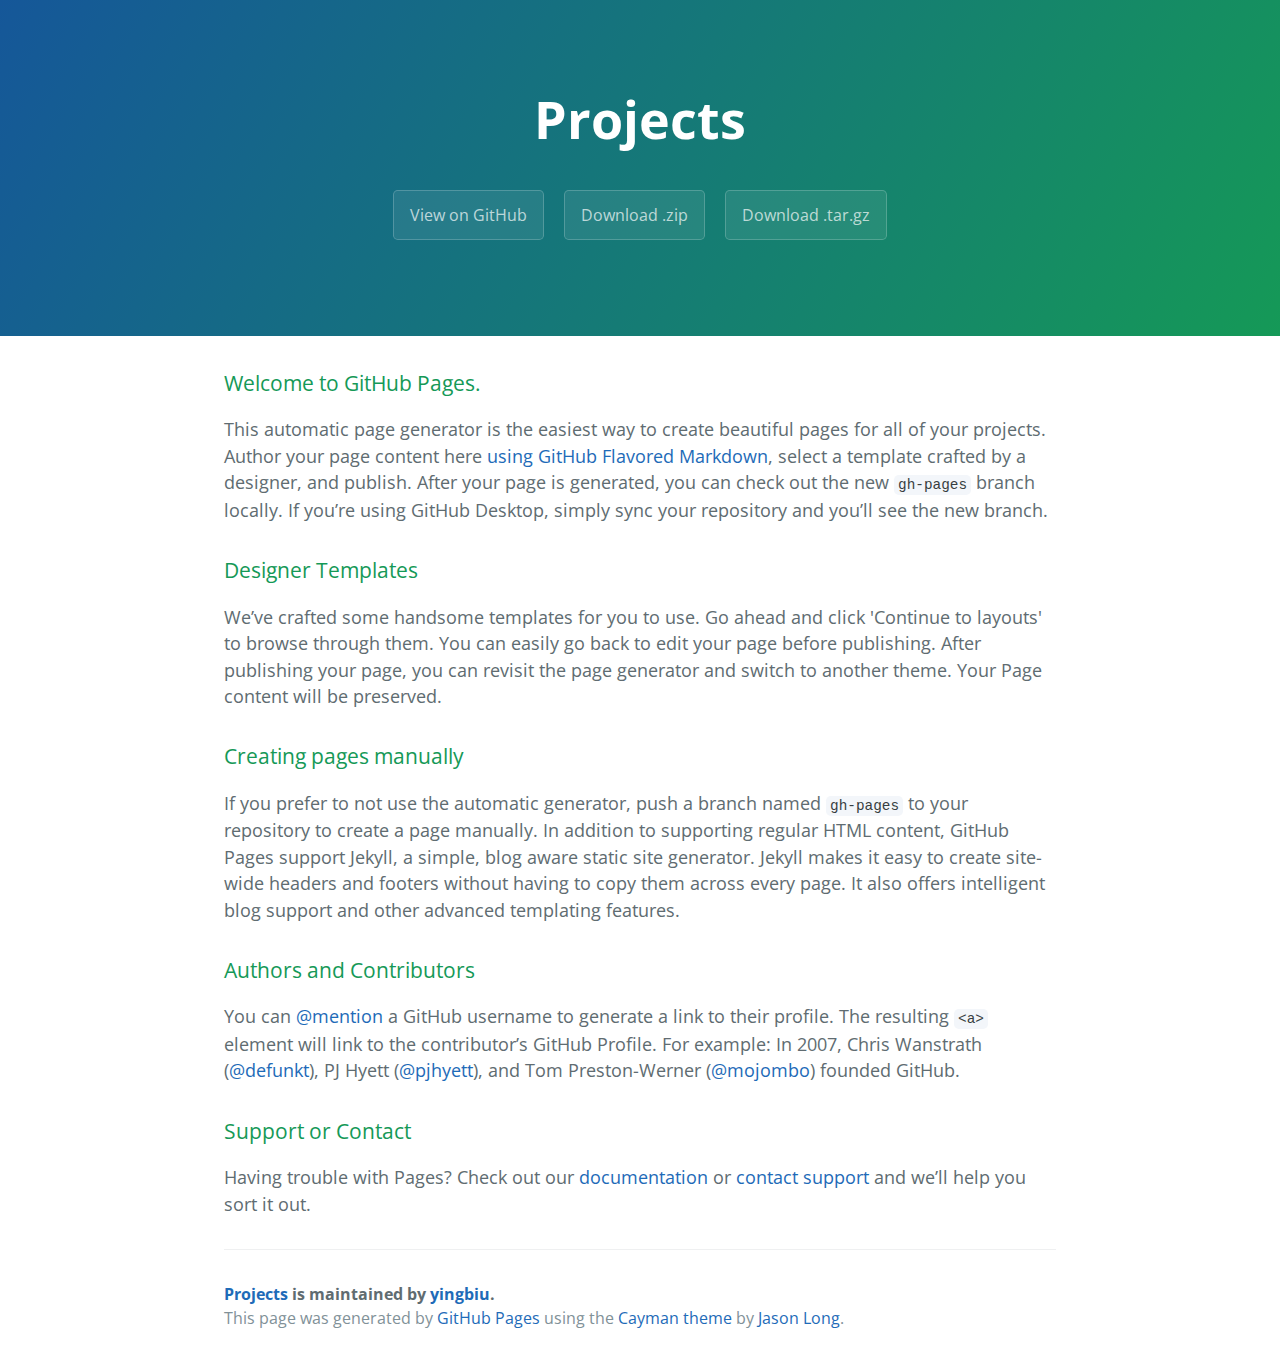
==== index.html @ ab8c7b81 "Create gh-pages branch via GitHub" ====
<!DOCTYPE html>
<html lang="en-us">
  <head>
    <meta charset="UTF-8">
    <title>Projects by yingbiu</title>
    <meta name="viewport" content="width=device-width, initial-scale=1">
    <link rel="stylesheet" type="text/css" href="stylesheets/normalize.css" media="screen">
    <link href='https://fonts.googleapis.com/css?family=Open+Sans:400,700' rel='stylesheet' type='text/css'>
    <link rel="stylesheet" type="text/css" href="stylesheets/stylesheet.css" media="screen">
    <link rel="stylesheet" type="text/css" href="stylesheets/github-light.css" media="screen">
  </head>
  <body>
    <section class="page-header">
      <h1 class="project-name">Projects</h1>
      <h2 class="project-tagline"></h2>
      <a href="https://github.com/yingbiu/projects" class="btn">View on GitHub</a>
      <a href="https://github.com/yingbiu/projects/zipball/master" class="btn">Download .zip</a>
      <a href="https://github.com/yingbiu/projects/tarball/master" class="btn">Download .tar.gz</a>
    </section>

    <section class="main-content">
      <h3>
<a id="welcome-to-github-pages" class="anchor" href="#welcome-to-github-pages" aria-hidden="true"><span aria-hidden="true" class="octicon octicon-link"></span></a>Welcome to GitHub Pages.</h3>

<p>This automatic page generator is the easiest way to create beautiful pages for all of your projects. Author your page content here <a href="https://guides.github.com/features/mastering-markdown/">using GitHub Flavored Markdown</a>, select a template crafted by a designer, and publish. After your page is generated, you can check out the new <code>gh-pages</code> branch locally. If you’re using GitHub Desktop, simply sync your repository and you’ll see the new branch.</p>

<h3>
<a id="designer-templates" class="anchor" href="#designer-templates" aria-hidden="true"><span aria-hidden="true" class="octicon octicon-link"></span></a>Designer Templates</h3>

<p>We’ve crafted some handsome templates for you to use. Go ahead and click 'Continue to layouts' to browse through them. You can easily go back to edit your page before publishing. After publishing your page, you can revisit the page generator and switch to another theme. Your Page content will be preserved.</p>

<h3>
<a id="creating-pages-manually" class="anchor" href="#creating-pages-manually" aria-hidden="true"><span aria-hidden="true" class="octicon octicon-link"></span></a>Creating pages manually</h3>

<p>If you prefer to not use the automatic generator, push a branch named <code>gh-pages</code> to your repository to create a page manually. In addition to supporting regular HTML content, GitHub Pages support Jekyll, a simple, blog aware static site generator. Jekyll makes it easy to create site-wide headers and footers without having to copy them across every page. It also offers intelligent blog support and other advanced templating features.</p>

<h3>
<a id="authors-and-contributors" class="anchor" href="#authors-and-contributors" aria-hidden="true"><span aria-hidden="true" class="octicon octicon-link"></span></a>Authors and Contributors</h3>

<p>You can <a href="https://help.github.com/articles/basic-writing-and-formatting-syntax/#mentioning-users-and-teams" class="user-mention">@mention</a> a GitHub username to generate a link to their profile. The resulting <code>&lt;a&gt;</code> element will link to the contributor’s GitHub Profile. For example: In 2007, Chris Wanstrath (<a href="https://github.com/defunkt" class="user-mention">@defunkt</a>), PJ Hyett (<a href="https://github.com/pjhyett" class="user-mention">@pjhyett</a>), and Tom Preston-Werner (<a href="https://github.com/mojombo" class="user-mention">@mojombo</a>) founded GitHub.</p>

<h3>
<a id="support-or-contact" class="anchor" href="#support-or-contact" aria-hidden="true"><span aria-hidden="true" class="octicon octicon-link"></span></a>Support or Contact</h3>

<p>Having trouble with Pages? Check out our <a href="https://help.github.com/pages">documentation</a> or <a href="https://github.com/contact">contact support</a> and we’ll help you sort it out.</p>

      <footer class="site-footer">
        <span class="site-footer-owner"><a href="https://github.com/yingbiu/projects">Projects</a> is maintained by <a href="https://github.com/yingbiu">yingbiu</a>.</span>

        <span class="site-footer-credits">This page was generated by <a href="https://pages.github.com">GitHub Pages</a> using the <a href="https://github.com/jasonlong/cayman-theme">Cayman theme</a> by <a href="https://twitter.com/jasonlong">Jason Long</a>.</span>
      </footer>

    </section>

  
  </body>
</html>
---- stylesheets/stylesheet.css ----
* {
  box-sizing: border-box; }

body {
  padding: 0;
  margin: 0;
  font-family: "Open Sans", "Helvetica Neue", Helvetica, Arial, sans-serif;
  font-size: 16px;
  line-height: 1.5;
  color: #606c71; }

a {
  color: #1e6bb8;
  text-decoration: none; }
  a:hover {
    text-decoration: underline; }

.btn {
  display: inline-block;
  margin-bottom: 1rem;
  color: rgba(255, 255, 255, 0.7);
  background-color: rgba(255, 255, 255, 0.08);
  border-color: rgba(255, 255, 255, 0.2);
  border-style: solid;
  border-width: 1px;
  border-radius: 0.3rem;
  transition: color 0.2s, background-color 0.2s, border-color 0.2s; }
  .btn + .btn {
    margin-left: 1rem; }

.btn:hover {
  color: rgba(255, 255, 255, 0.8);
  text-decoration: none;
  background-color: rgba(255, 255, 255, 0.2);
  border-color: rgba(255, 255, 255, 0.3); }

@media screen and (min-width: 64em) {
  .btn {
    padding: 0.75rem 1rem; } }

@media screen and (min-width: 42em) and (max-width: 64em) {
  .btn {
    padding: 0.6rem 0.9rem;
    font-size: 0.9rem; } }

@media screen and (max-width: 42em) {
  .btn {
    display: block;
    width: 100%;
    padding: 0.75rem;
    font-size: 0.9rem; }
    .btn + .btn {
      margin-top: 1rem;
      margin-left: 0; } }

.page-header {
  color: #fff;
  text-align: center;
  background-color: #159957;
  background-image: linear-gradient(120deg, #155799, #159957); }

@media screen and (min-width: 64em) {
  .page-header {
    padding: 5rem 6rem; } }

@media screen and (min-width: 42em) and (max-width: 64em) {
  .page-header {
    padding: 3rem 4rem; } }

@media screen and (max-width: 42em) {
  .page-header {
    padding: 2rem 1rem; } }

.project-name {
  margin-top: 0;
  margin-bottom: 0.1rem; }

@media screen and (min-width: 64em) {
  .project-name {
    font-size: 3.25rem; } }

@media screen and (min-width: 42em) and (max-width: 64em) {
  .project-name {
    font-size: 2.25rem; } }

@media screen and (max-width: 42em) {
  .project-name {
    font-size: 1.75rem; } }

.project-tagline {
  margin-bottom: 2rem;
  font-weight: normal;
  opacity: 0.7; }

@media screen and (min-width: 64em) {
  .project-tagline {
    font-size: 1.25rem; } }

@media screen and (min-width: 42em) and (max-width: 64em) {
  .project-tagline {
    font-size: 1.15rem; } }

@media screen and (max-width: 42em) {
  .project-tagline {
    font-size: 1rem; } }

.main-content :first-child {
  margin-top: 0; }
.main-content img {
  max-width: 100%; }
.main-content h1, .main-content h2, .main-content h3, .main-content h4, .main-content h5, .main-content h6 {
  margin-top: 2rem;
  margin-bottom: 1rem;
  font-weight: normal;
  color: #159957; }
.main-content p {
  margin-bottom: 1em; }
.main-content code {
  padding: 2px 4px;
  font-family: Consolas, "Liberation Mono", Menlo, Courier, monospace;
  font-size: 0.9rem;
  color: #383e41;
  background-color: #f3f6fa;
  border-radius: 0.3rem; }
.main-content pre {
  padding: 0.8rem;
  margin-top: 0;
  margin-bottom: 1rem;
  font: 1rem Consolas, "Liberation Mono", Menlo, Courier, monospace;
  color: #567482;
  word-wrap: normal;
  background-color: #f3f6fa;
  border: solid 1px #dce6f0;
  border-radius: 0.3rem; }
  .main-content pre > code {
    padding: 0;
    margin: 0;
    font-size: 0.9rem;
    color: #567482;
    word-break: normal;
    white-space: pre;
    background: transparent;
    border: 0; }
.main-content .highlight {
  margin-bottom: 1rem; }
  .main-content .highlight pre {
    margin-bottom: 0;
    word-break: normal; }
.main-content .highlight pre, .main-content pre {
  padding: 0.8rem;
  overflow: auto;
  font-size: 0.9rem;
  line-height: 1.45;
  border-radius: 0.3rem; }
.main-content pre code, .main-content pre tt {
  display: inline;
  max-width: initial;
  padding: 0;
  margin: 0;
  overflow: initial;
  line-height: inherit;
  word-wrap: normal;
  background-color: transparent;
  border: 0; }
  .main-content pre code:before, .main-content pre code:after, .main-content pre tt:before, .main-content pre tt:after {
    content: normal; }
.main-content ul, .main-content ol {
  margin-top: 0; }
.main-content blockquote {
  padding: 0 1rem;
  margin-left: 0;
  color: #819198;
  border-left: 0.3rem solid #dce6f0; }
  .main-content blockquote > :first-child {
    margin-top: 0; }
  .main-content blockquote > :last-child {
    margin-bottom: 0; }
.main-content table {
  display: block;
  width: 100%;
  overflow: auto;
  word-break: normal;
  word-break: keep-all; }
  .main-content table th {
    font-weight: bold; }
  .main-content table th, .main-content table td {
    padding: 0.5rem 1rem;
    border: 1px solid #e9ebec; }
.main-content dl {
  padding: 0; }
  .main-content dl dt {
    padding: 0;
    margin-top: 1rem;
    font-size: 1rem;
    font-weight: bold; }
  .main-content dl dd {
    padding: 0;
    margin-bottom: 1rem; }
.main-content hr {
  height: 2px;
  padding: 0;
  margin: 1rem 0;
  background-color: #eff0f1;
  border: 0; }

@media screen and (min-width: 64em) {
  .main-content {
    max-width: 64rem;
    padding: 2rem 6rem;
    margin: 0 auto;
    font-size: 1.1rem; } }

@media screen and (min-width: 42em) and (max-width: 64em) {
  .main-content {
    padding: 2rem 4rem;
    font-size: 1.1rem; } }

@media screen and (max-width: 42em) {
  .main-content {
    padding: 2rem 1rem;
    font-size: 1rem; } }

.site-footer {
  padding-top: 2rem;
  margin-top: 2rem;
  border-top: solid 1px #eff0f1; }

.site-footer-owner {
  display: block;
  font-weight: bold; }

.site-footer-credits {
  color: #819198; }

@media screen and (min-width: 64em) {
  .site-footer {
    font-size: 1rem; } }

@media screen and (min-width: 42em) and (max-width: 64em) {
  .site-footer {
    font-size: 1rem; } }

@media screen and (max-width: 42em) {
  .site-footer {
    font-size: 0.9rem; } }
---- stylesheets/github-light.css ----
/*
The MIT License (MIT)

Copyright (c) 2015 GitHub, Inc.

Permission is hereby granted, free of charge, to any person obtaining a copy
of this software and associated documentation files (the "Software"), to deal
in the Software without restriction, including without limitation the rights
to use, copy, modify, merge, publish, distribute, sublicense, and/or sell
copies of the Software, and to permit persons to whom the Software is
furnished to do so, subject to the following conditions:

The above copyright notice and this permission notice shall be included in all
copies or substantial portions of the Software.

THE SOFTWARE IS PROVIDED "AS IS", WITHOUT WARRANTY OF ANY KIND, EXPRESS OR
IMPLIED, INCLUDING BUT NOT LIMITED TO THE WARRANTIES OF MERCHANTABILITY,
FITNESS FOR A PARTICULAR PURPOSE AND NONINFRINGEMENT. IN NO EVENT SHALL THE
AUTHORS OR COPYRIGHT HOLDERS BE LIABLE FOR ANY CLAIM, DAMAGES OR OTHER
LIABILITY, WHETHER IN AN ACTION OF CONTRACT, TORT OR OTHERWISE, ARISING FROM,
OUT OF OR IN CONNECTION WITH THE SOFTWARE OR THE USE OR OTHER DEALINGS IN THE
SOFTWARE.

*/

.pl-c /* comment */ {
  color: #969896;
}

.pl-c1      /* constant, markup.raw, meta.diff.header, meta.module-reference, meta.property-name, support, support.constant, support.variable, variable.other.constant */,
.pl-s .pl-v /* string variable */ {
  color: #0086b3;
}

.pl-e  /* entity */,
.pl-en /* entity.name */ {
  color: #795da3;
}

.pl-s .pl-s1 /* string source */,
.pl-smi      /* storage.modifier.import, storage.modifier.package, storage.type.java, variable.other, variable.parameter.function */ {
  color: #333;
}

.pl-ent /* entity.name.tag */ {
  color: #63a35c;
}

.pl-k /* keyword, storage, storage.type */ {
  color: #a71d5d;
}

.pl-pds              /* punctuation.definition.string, string.regexp.character-class */,
.pl-s                /* string */,
.pl-s .pl-pse .pl-s1 /* string punctuation.section.embedded source */,
.pl-sr               /* string.regexp */,
.pl-sr .pl-cce       /* string.regexp constant.character.escape */,
.pl-sr .pl-sra       /* string.regexp string.regexp.arbitrary-repitition */,
.pl-sr .pl-sre       /* string.regexp source.ruby.embedded */ {
  color: #183691;
}

.pl-v /* variable */ {
  color: #ed6a43;
}

.pl-id /* invalid.deprecated */ {
  color: #b52a1d;
}

.pl-ii /* invalid.illegal */ {
  background-color: #b52a1d;
  color: #f8f8f8;
}

.pl-sr .pl-cce /* string.regexp constant.character.escape */ {
  color: #63a35c;
  font-weight: bold;
}

.pl-ml /* markup.list */ {
  color: #693a17;
}

.pl-mh        /* markup.heading */,
.pl-mh .pl-en /* markup.heading entity.name */,
.pl-ms        /* meta.separator */ {
  color: #1d3e81;
  font-weight: bold;
}

.pl-mq /* markup.quote */ {
  color: #008080;
}

.pl-mi /* markup.italic */ {
  color: #333;
  font-style: italic;
}

.pl-mb /* markup.bold */ {
  color: #333;
  font-weight: bold;
}

.pl-md /* markup.deleted, meta.diff.header.from-file */ {
  background-color: #ffecec;
  color: #bd2c00;
}

.pl-mi1 /* markup.inserted, meta.diff.header.to-file */ {
  background-color: #eaffea;
  color: #55a532;
}

.pl-mdr /* meta.diff.range */ {
  color: #795da3;
  font-weight: bold;
}

.pl-mo /* meta.output */ {
  color: #1d3e81;
}
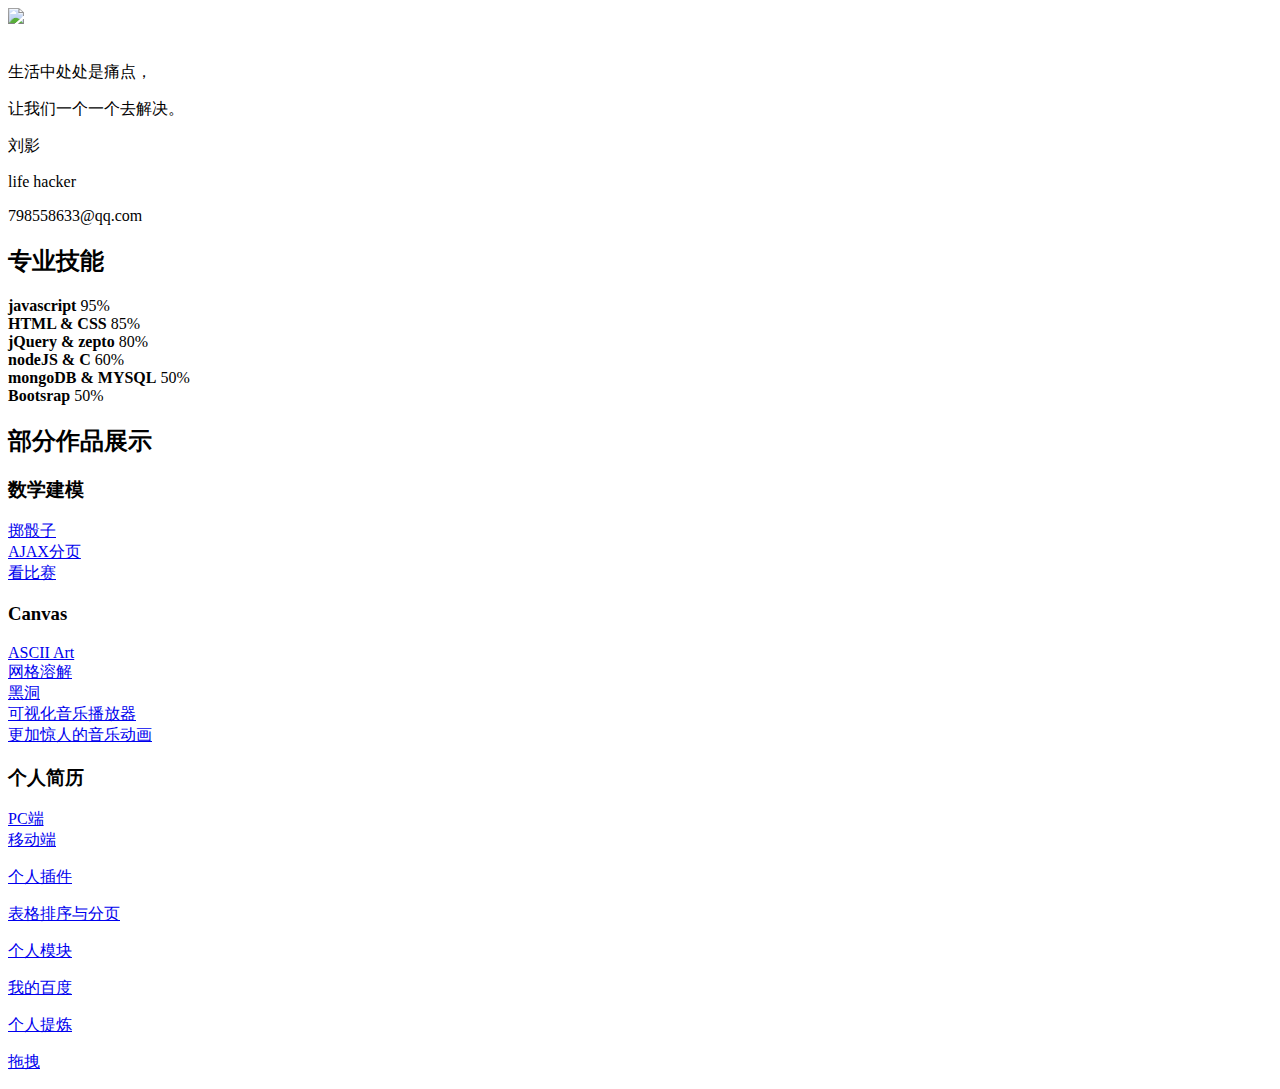
==== commit f50d9996: "index" ====
--- a/index.html
+++ b/index.html
@@ -1,57 +1,230 @@
 <!DOCTYPE html>
-<html lang="en-us">
-  <head>
-    <meta charset="UTF-8">
-    <title>Projects by yingbiu</title>
-    <meta name="viewport" content="width=device-width, initial-scale=1">
-    <link rel="stylesheet" type="text/css" href="stylesheets/normalize.css" media="screen">
-    <link href='https://fonts.googleapis.com/css?family=Open+Sans:400,700' rel='stylesheet' type='text/css'>
-    <link rel="stylesheet" type="text/css" href="stylesheets/stylesheet.css" media="screen">
-    <link rel="stylesheet" type="text/css" href="stylesheets/github-light.css" media="screen">
-  </head>
-  <body>
-    <section class="page-header">
-      <h1 class="project-name">Projects</h1>
-      <h2 class="project-tagline"></h2>
-      <a href="https://github.com/yingbiu/projects" class="btn">View on GitHub</a>
-      <a href="https://github.com/yingbiu/projects/zipball/master" class="btn">Download .zip</a>
-      <a href="https://github.com/yingbiu/projects/tarball/master" class="btn">Download .tar.gz</a>
-    </section>
-
-    <section class="main-content">
-      <h3>
-<a id="welcome-to-github-pages" class="anchor" href="#welcome-to-github-pages" aria-hidden="true"><span aria-hidden="true" class="octicon octicon-link"></span></a>Welcome to GitHub Pages.</h3>
-
-<p>This automatic page generator is the easiest way to create beautiful pages for all of your projects. Author your page content here <a href="https://guides.github.com/features/mastering-markdown/">using GitHub Flavored Markdown</a>, select a template crafted by a designer, and publish. After your page is generated, you can check out the new <code>gh-pages</code> branch locally. If you’re using GitHub Desktop, simply sync your repository and you’ll see the new branch.</p>
-
-<h3>
-<a id="designer-templates" class="anchor" href="#designer-templates" aria-hidden="true"><span aria-hidden="true" class="octicon octicon-link"></span></a>Designer Templates</h3>
-
-<p>We’ve crafted some handsome templates for you to use. Go ahead and click 'Continue to layouts' to browse through them. You can easily go back to edit your page before publishing. After publishing your page, you can revisit the page generator and switch to another theme. Your Page content will be preserved.</p>
-
-<h3>
-<a id="creating-pages-manually" class="anchor" href="#creating-pages-manually" aria-hidden="true"><span aria-hidden="true" class="octicon octicon-link"></span></a>Creating pages manually</h3>
-
-<p>If you prefer to not use the automatic generator, push a branch named <code>gh-pages</code> to your repository to create a page manually. In addition to supporting regular HTML content, GitHub Pages support Jekyll, a simple, blog aware static site generator. Jekyll makes it easy to create site-wide headers and footers without having to copy them across every page. It also offers intelligent blog support and other advanced templating features.</p>
-
-<h3>
-<a id="authors-and-contributors" class="anchor" href="#authors-and-contributors" aria-hidden="true"><span aria-hidden="true" class="octicon octicon-link"></span></a>Authors and Contributors</h3>
-
-<p>You can <a href="https://help.github.com/articles/basic-writing-and-formatting-syntax/#mentioning-users-and-teams" class="user-mention">@mention</a> a GitHub username to generate a link to their profile. The resulting <code>&lt;a&gt;</code> element will link to the contributor’s GitHub Profile. For example: In 2007, Chris Wanstrath (<a href="https://github.com/defunkt" class="user-mention">@defunkt</a>), PJ Hyett (<a href="https://github.com/pjhyett" class="user-mention">@pjhyett</a>), and Tom Preston-Werner (<a href="https://github.com/mojombo" class="user-mention">@mojombo</a>) founded GitHub.</p>
-
-<h3>
-<a id="support-or-contact" class="anchor" href="#support-or-contact" aria-hidden="true"><span aria-hidden="true" class="octicon octicon-link"></span></a>Support or Contact</h3>
-
-<p>Having trouble with Pages? Check out our <a href="https://help.github.com/pages">documentation</a> or <a href="https://github.com/contact">contact support</a> and we’ll help you sort it out.</p>
-
-      <footer class="site-footer">
-        <span class="site-footer-owner"><a href="https://github.com/yingbiu/projects">Projects</a> is maintained by <a href="https://github.com/yingbiu">yingbiu</a>.</span>
-
-        <span class="site-footer-credits">This page was generated by <a href="https://pages.github.com">GitHub Pages</a> using the <a href="https://github.com/jasonlong/cayman-theme">Cayman theme</a> by <a href="https://twitter.com/jasonlong">Jason Long</a>.</span>
-      </footer>
-
-    </section>
-
-  
-  </body>
+<html xmlns="http://www.w3.org/1999/xhtml">
+
+<head>
+    <meta http-equiv="Content-Type" content="text/html; charset=utf-8"/>
+    <title>刘影</title>
+    <meta name="author" content="Alvaro Trigo Lopez"/>
+    <meta name="description" content="fullPage full-screen navigation and sections control menu."/>
+    <meta name="keywords" content="fullpage,jquery,demo,screen,fullscreen,navigation,control arrows, dots"/>
+    <meta name="Resource-type" content="Document"/>
+    <link rel="stylesheet" type="text/css" href="fixed/css/javascript.fullPage.css"/>
+    <link rel="stylesheet" type="text/css" href="fixed/css/reset.css">
+    <link rel="stylesheet" type="text/css" href="fixed/css/common.css">
+    <link rel="stylesheet" type="text/css" href="fixed/css/style.css">
+    <style>
+    </style>
+
+    <!--[if IE]>
+    <script type="text/javascript">
+        var console = {
+            log: function () {
+            }
+        };
+    </script>
+    <![endif]-->
+
+    <script src="fixed/jQuery/jQuery.js"></script>
+    <script type="text/javascript" src="fixed/js/jquery.easings.min.js"></script>
+    <script type="text/javascript" src="fixed/js/jquery.fullPage.js"></script>
+
+    <script type="text/javascript">
+        $(document).ready(function () {
+            $('#fullpage').fullpage({
+                anchors: ['firstPage', 'secondPage', 'thirdPage'],
+                sectionsColor: ['transparent', "transparent", 'transparent', 'transparent', 'transparent'],
+                navigation: true,
+                navigationPosition: 'right',
+                navigationTooltips: ['1st page', '2nd page', '3rd page']
+            });
+        });
+    </script>
+</head>
+<body>
+<div id="load">
+    <div id="out">
+        <div id="ine"></div>
+    </div>
+</div>
+<div id="bg">
+    <img src="fixed/img/tm-bg-slide.jpg">
+</div>
+<div id="myContainer">
+    <div id="fullpage">
+        <div class="section" id="section0">
+            <div class="intro">
+                <div class="head_portrait">
+                    <img class="meImg" realsrc="fixed/img/me.jpg" src="">
+
+                    <div>
+                        <p class="head_portrait_text text1">生活中处处是痛点，</p>
+                    </div>
+                    <div>
+                        <p class="head_portrait_text text2">让我们一个一个去解决。</p>
+                    </div>
+                    <div class="line"></div>
+                    <div>
+                        <p class="head_portrait_text text3">刘影</p>
+                    </div>
+                    <div>
+                        <p class="head_portrait_text text4">life hacker</p>
+                    </div>
+                    <div>
+                        <p class="head_portrait_text text5">798558633@qq.com</p>
+                    </div>
+                </div>
+
+            </div>
+        </div>
+
+        <div class="section" id="section2">
+            <div class="container">
+                <div class="lf section2_left">
+                    <div id="skills">
+                        <h2>专业技能</h2>
+
+                        <div class="process">
+                            <strong>javascript</strong>
+                            <span class="rf">95%</span>
+
+                            <div class="process_outer">
+                                <div class="process_inner increase_width_one"></div>
+                            </div>
+                        </div>
+                        <div class="process">
+                            <strong>HTML & CSS</strong>
+                            <span class="rf">85%</span>
+
+                            <div class="process_outer">
+                                <div class="process_inner increase_width_two"></div>
+                            </div>
+                        </div>
+                        <div class="process">
+                            <strong>jQuery & zepto</strong>
+                            <span class="rf">80%</span>
+
+                            <div class="process_outer">
+                                <div class="process_inner increase_width_three"></div>
+                            </div>
+                        </div>
+                        <div class="process">
+                            <strong>nodeJS & C</strong>
+                            <span class="rf">60%</span>
+
+                            <div class="process_outer">
+                                <div class="process_inner increase_width_four"></div>
+                            </div>
+                        </div>
+                        <div class="process">
+                            <strong>mongoDB & MYSQL</strong>
+                            <span class="rf">50%</span>
+
+                            <div class="process_outer">
+                                <div class="process_inner increase_width_five"></div>
+                            </div>
+                        </div>
+                        <div class="process">
+                            <strong>Bootsrap</strong>
+                            <span class="rf">50%</span>
+
+                            <div class="process_outer">
+                                <div class="process_inner increase_width_six"></div>
+                            </div>
+                        </div>
+                    </div>
+                </div>
+                <div class="lf section2_right">
+                    <div id="skill_introduction">
+                        <h2>部分作品展示</h2>
+
+                        <div class="box introduction_text">
+                            <div class="sign">
+                            </div>
+                            <div>
+                                <h3>数学建模</h3>
+                                <a href="http://yingbiu.github.io/projects/maths/dice-roller/diceroller.html">掷骰子</a>
+                                <br/>
+
+                                <a href="https://github.com/yingbiu/projects/tree/gh-pages/maths/pagination">AJAX分页</a>
+                                <br/>
+
+                                <a href="http://yingbiu.github.io/projects/maths/match/index.html">看比赛</a>
+
+                            </div>
+                        </div>
+                        <div class="box introduction_text">
+                            <div class="sign">
+                            </div>
+                            <div>
+                                <h3>Canvas</h3>
+                                <a href="http://yingbiu.github.io/projects/canvas/asciiart/index.html">ASCII Art</a>
+                                <br/>
+                                <a href="http://yingbiu.github.io/projects/canvas/deliquescent/index.html">网格溶解</a>
+                                <br/>
+                                <a href="http://whxaxes.github.io/canvas-test/src/Particle-demo/blackhole/blackhole.html">黑洞</a>
+                                <br/>
+                                <a href="http://whxaxes.github.io/canvas-test/src/Funny-demo/musicPlayer/index.html">可视化音乐播放器</a>
+                                <br/>
+                                <a href="http://www.georgeandjonathan.com/">更加惊人的音乐动画</a>
+                            </div>
+                        </div>
+                        <div class="box introduction_text">
+                            <div class="sign">
+                            </div>
+                            <div>
+                                <h3>个人简历</h3>
+                                <a href="http://yingbiu.github.io/projects/portfolio/PC/index.html">PC端</a>
+                                <br/>
+                                <a href="http://yingbiu.github.io/projects/portfolio/mobile/index.html">移动端</a>
+                            </div>
+                        </div>
+
+                    </div>
+                </div>
+            </div>
+        </div>
+        <div class="section" id="section3">
+            <div class="container sec3">
+
+                <div class="self_plug">
+                    <a href="demo/TableAndSort/index.html" target="_blank">
+                        <div class="demo">
+                            <p class="demo_title">个人插件</p>
+
+                            <div class="more">
+                                <p class="more_title">表格排序与分页</p>
+                            </div>
+                        </div>
+                    </a>
+                    <a href="demo/JSONP_Baidu_Serach/index.html" target="_blank">
+                        <div class="demo">
+                            <p class="demo_title">个人模块</p>
+
+                            <div class="more">
+                                <p class="more_title">我的百度</p>
+                            </div>
+                        </div>
+                    </a>
+                    <a href="demo/Drag/index.html" target="_blank">
+                        <div class="demo">
+                            <p class="demo_title">个人提炼</p>
+
+                            <div class="more">
+                                <p class="more_title">拖拽</p>
+                            </div>
+                        </div>
+                    </a>
+                </div>
+            </div>
+        </div>
+
+    </div>
+</div>
+
+</body>
+<script type="text/javascript" src="fixed/js/utils.js"></script>
+<script type="text/javascript" src="fixed/js/event.js"></script>
+<script type="text/javascript" src="fixed/js/EventEmitter.js"></script>
+<script type="text/javascript" src="fixed/js/animate.js"></script>
+<script type="text/javascript" src="fixed/js/api.js"></script>
 </html>
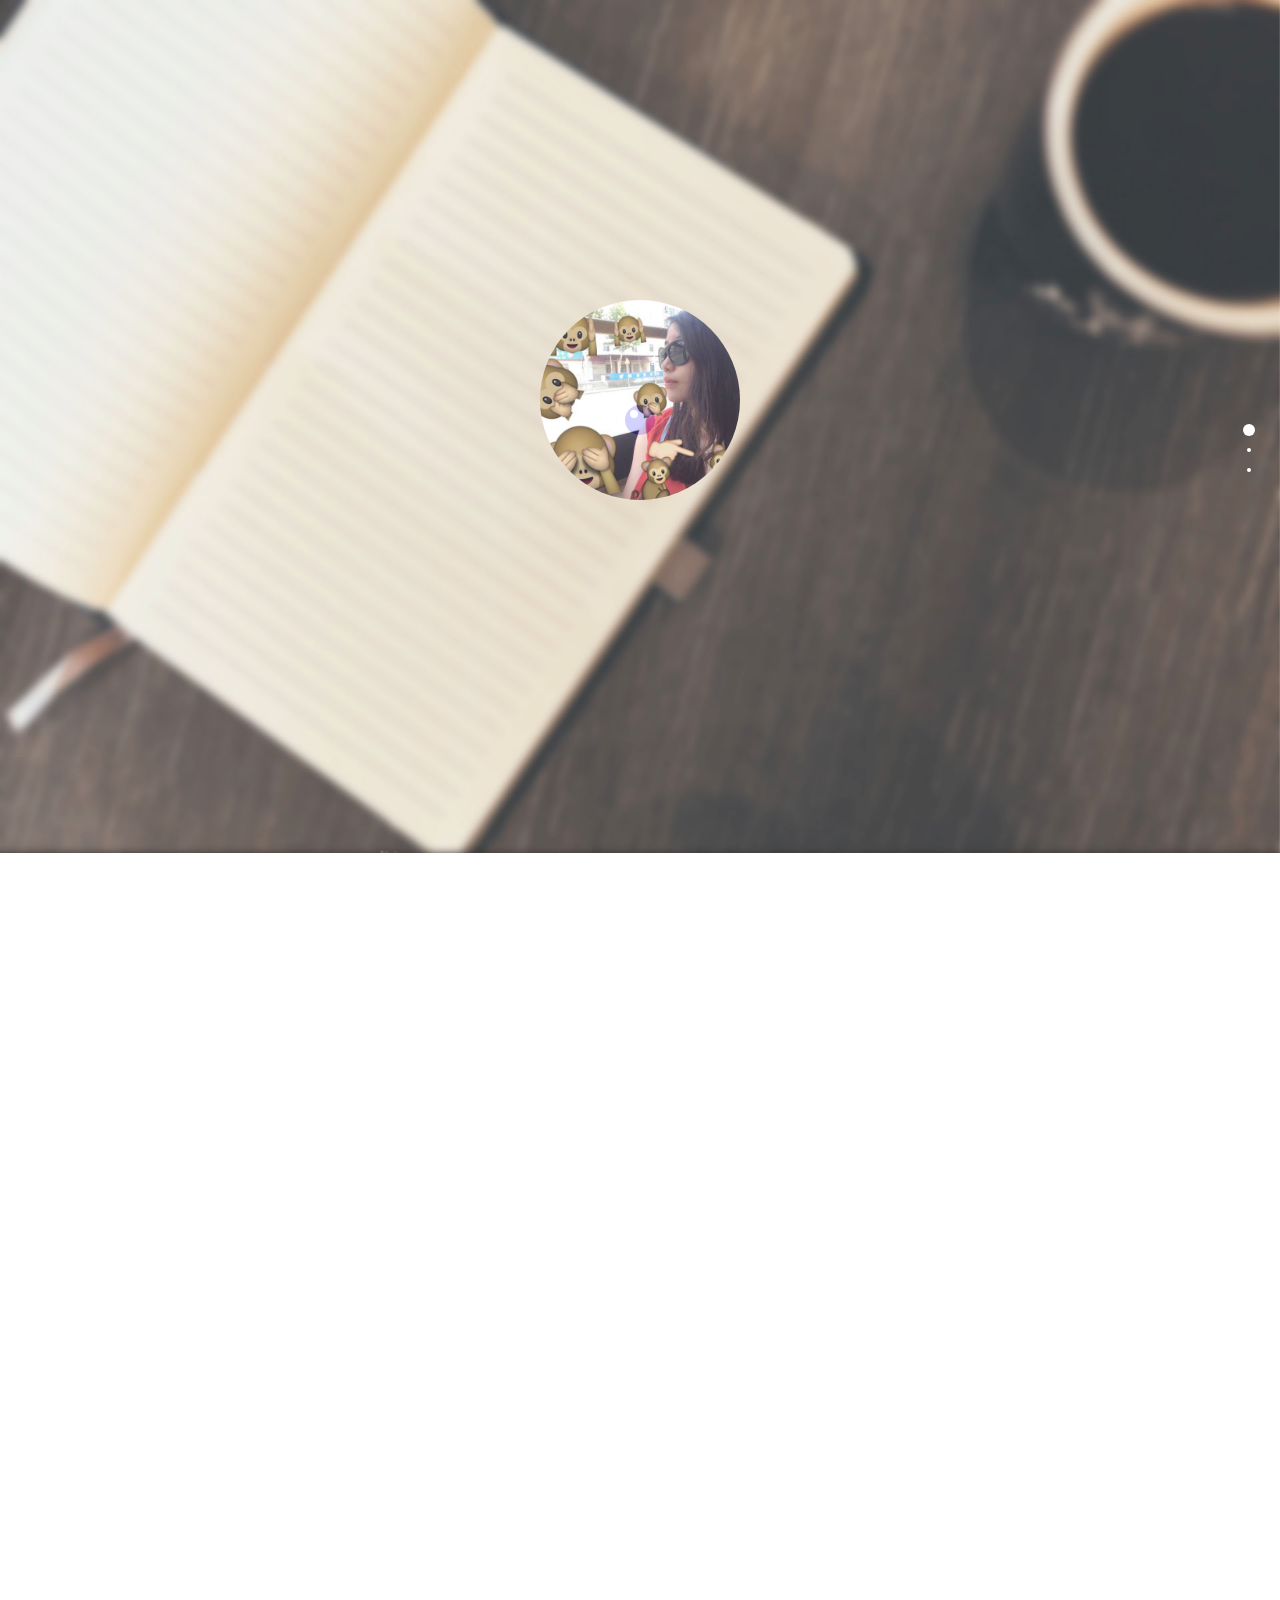
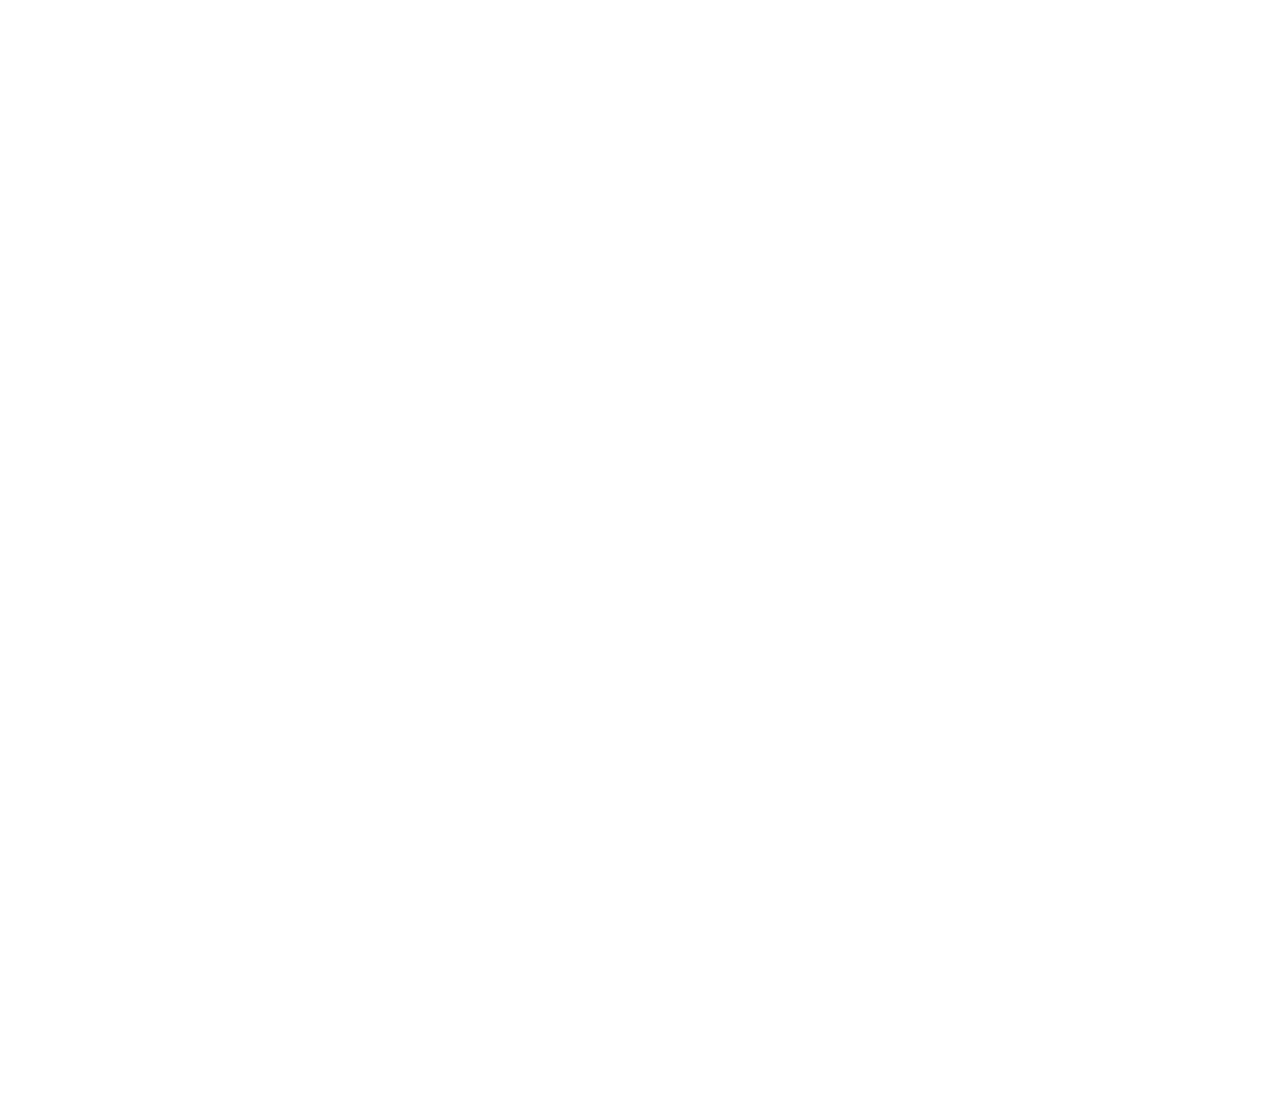
==== commit bd5713ac: "js" ====
--- a/index.html
+++ b/index.html
@@ -187,7 +187,7 @@
             <div class="container sec3">
 
                 <div class="self_plug">
-                    <a href="demo/TableAndSort/index.html" target="_blank">
+                    <a href="demo/tablesort/index.html" target="_blank">
                         <div class="demo">
                             <p class="demo_title">个人插件</p>
 
@@ -196,7 +196,7 @@
                             </div>
                         </div>
                     </a>
-                    <a href="demo/JSONP_Baidu_Serach/index.html" target="_blank">
+                    <a href="demo/baidu/index.html" target="_blank">
                         <div class="demo">
                             <p class="demo_title">个人模块</p>
 
@@ -205,7 +205,7 @@
                             </div>
                         </div>
                     </a>
-                    <a href="demo/Drag/index.html" target="_blank">
+                    <a href="demo/drag/index.html" target="_blank">
                         <div class="demo">
                             <p class="demo_title">个人提炼</p>
 
--- a/fixed/css/javascript.fullPage.css
+++ b/fixed/css/javascript.fullPage.css
@@ -0,0 +1,196 @@
+/**
+ * fullPage Pure Javascript v.0.0.4 (Alpha) - Not support given until Beta version.
+ * https://github.com/alvarotrigo/fullPage.js
+ * MIT licensed
+ *
+ * Copyright (C) 2013 alvarotrigo.com - A project by Alvaro Trigo
+ */
+html.fp-enabled,
+.fp-enabled body {
+    margin: 0;
+    padding: 0;
+    overflow:hidden;
+
+    /*Avoid flicker on slides transitions for mobile phones #336 */
+    -webkit-tap-highlight-color: rgba(0,0,0,0);
+}
+#superContainer {
+    height: 100%;
+    position: relative;
+
+    /* Touch detection for Windows 8 */
+    -ms-touch-action: none;
+
+    /* IE 11 on Windows Phone 8.1*/
+    touch-action: none;
+}
+.fp-section {
+    position: relative;
+    -webkit-box-sizing: border-box; /* Safari<=5 Android<=3 */
+    -moz-box-sizing: border-box; /* <=28 */
+    box-sizing: border-box;
+    height:100%;
+}
+.fp-slide {
+    float: left;
+}
+.fp-slide, .fp-slidesContainer {
+    height: 100%;
+    display: block;
+}
+.fp-slides {
+    z-index:1;
+    height: 100%;
+    overflow: hidden;
+    position: relative;
+    -webkit-transition: all 0.3s ease-out; /* Safari<=6 Android<=4.3 */
+    transition: all 0.3s ease-out;
+}
+.fp-section.fp-table, .fp-slide.fp-table {
+    display: table;
+    table-layout:fixed;
+    width: 100%;
+    height:100%;
+}
+.fp-tableCell {
+    display: table-cell;
+    vertical-align: middle;
+    width: 100%;
+    height: 100%;
+}
+.fp-slidesContainer {
+    float: left;
+    position: relative;
+}
+.fp-controlArrow {
+    position: absolute;
+    z-index: 4;
+    top: 50%;
+    cursor: pointer;
+    width: 0;
+    height: 0;
+    border-style: solid;
+    margin-top: -38px;
+}
+.fp-controlArrow.fp-prev {
+    left: 15px;
+    width: 0;
+    border-width: 38.5px 34px 38.5px 0;
+    border-color: transparent #fff transparent transparent;
+}
+.fp-controlArrow.fp-next {
+    right: 15px;
+    border-width: 38.5px 0 38.5px 34px;
+    border-color: transparent transparent transparent #fff;
+}
+.fp-scrollable {
+    overflow: scroll;
+
+}
+.fp-notransition {
+    -webkit-transition: none !important;
+    transition: none !important;
+}
+#fp-nav {
+    position: fixed;
+    z-index: 100;
+    margin-top: -32px;
+    top: 50%;
+    opacity: 1;
+}
+#fp-nav.right {
+    right: 17px;
+}
+#fp-nav.left {
+    left: 17px;
+}
+.fp-slidesNav{
+    position: absolute;
+    z-index: 4;
+    left: 50%;
+    opacity: 1;
+}
+.fp-slidesNav.bottom {
+    bottom: 17px;
+}
+.fp-slidesNav.top {
+    top: 17px;
+}
+#fp-nav ul,
+.fp-slidesNav ul {
+  margin: 0;
+  padding: 0;
+}
+#fp-nav ul li,
+.fp-slidesNav ul li {
+    display: block;
+    width: 14px;
+    height: 13px;
+    margin: 7px;
+    position:relative;
+}
+.fp-slidesNav ul li {
+    display: inline-block;
+}
+#fp-nav ul li a,
+.fp-slidesNav ul li a {
+    display: block;
+    position: relative;
+    z-index: 1;
+    width: 100%;
+    height: 100%;
+    cursor: pointer;
+    text-decoration: none;
+}
+#fp-nav ul li a.active span,
+.fp-slidesNav ul li a.active span,
+#fp-nav ul li:hover a.active span,
+.fp-slidesNav ul li:hover a.active span{
+    height: 12px;
+    width: 12px;
+    margin: -6px 0 0 -6px;
+    border-radius: 100%;
+}
+#fp-nav ul li a span,
+.fp-slidesNav ul li a span {
+    border-radius: 50%;
+    position: absolute;
+    z-index: 1;
+    height: 4px;
+    width: 4px;
+    border: 0;
+    background: #333;
+    left: 50%;
+    top: 50%;
+    margin: -2px 0 0 -2px;
+    -webkit-transition: all 0.1s ease-in-out;
+    -moz-transition: all 0.1s ease-in-out;
+    -o-transition: all 0.1s ease-in-out;
+    transition: all 0.1s ease-in-out;
+}
+#fp-nav ul li .fp-tooltip {
+    position: absolute;
+    top: -2px;
+    color: #fff;
+    font-size: 14px;
+    font-family: arial, helvetica, sans-serif;
+    white-space: nowrap;
+    max-width: 220px;
+    overflow: hidden;
+    display: block;
+    opacity: 0;
+    width: 0;
+}
+#fp-nav ul li:hover .fp-tooltip,
+#fp-nav.fp-show-active a.active + .fp-tooltip{
+    -webkit-transition: opacity 0.2s ease-in;
+    transition: opacity 0.2s ease-in;
+    width: auto;
+    opacity: 1;
+}
+#fp-nav ul li .fp-tooltip.right {
+    right: 20px;
+}
+#fp-nav ul li .fp-tooltip.left {
+    left: 20px;
+}
--- a/fixed/css/common.css
+++ b/fixed/css/common.css
@@ -0,0 +1,24 @@
+.lf{
+	float:left;
+}
+.rf{
+	float:right;
+}
+
+.mod-user-unselect {
+	-moz-user-select: -moz-none;
+	cursor: default;
+}
+
+.pr {
+	position: relative;
+}
+
+.pa {
+	position: absolute;
+}
+
+.box {
+	box-sizing: border-box;
+	padding: 20px;
+}
--- a/fixed/css/style.css
+++ b/fixed/css/style.css
@@ -0,0 +1,1284 @@
+#load {
+    position: absolute;
+    left: 0;
+    right: 0;
+    top: 0;
+    bottom: 0;
+    background: #fff;
+    z-index: 1000;
+}
+
+#out {
+    width: 30px;
+    height: 30px;
+    border-radius: 30px;
+    background: blue;
+    position: relative;
+    position: absolute;
+    top: 45%;
+    left: 50%;
+    margin-left: -15px;
+    animation: loading 1s linear infinite;
+    -webkit-animation: loading 1s linear infinite;
+    -moz-animation: loading 1s linear infinite;
+    -o-animation: loading 1s linear infinite;
+}
+
+#ine {
+    width: 8px;
+    height: 8px;
+    border-radius: 8px;
+    background: #fff;
+    position: absolute;
+    top: 5px;
+    left: 5px;
+}
+
+@keyframes loading {
+    0% {
+        -webkit-transform: rotate(0);
+        transform: rotate(0);
+    }
+    100% {
+        -webkit-transform: rotate(360deg);
+        transform: rotate(360deg);
+    }
+}
+
+@-webkit-keyframes loading {
+    0% {
+        -webkit-transform: rotate(0);
+        transform: rotate(0);
+    }
+    100% {
+        -webkit-transform: rotate(360deg);
+        transform: rotate(360deg);
+    }
+}
+
+@-moz-keyframes loading {
+    0% {
+        -webkit-transform: rotate(0);
+        transform: rotate(0);
+    }
+    100% {
+        -webkit-transform: rotate(360deg);
+        transform: rotate(360deg);
+    }
+}
+
+@-o-keyframes loading {
+    0% {
+        -webkit-transform: rotate(0);
+        transform: rotate(0);
+    }
+    100% {
+        -webkit-transform: rotate(360deg);
+        transform: rotate(360deg);
+    }
+}
+
+@keyframes loading {
+    0% {
+        -webkit-transform: rotate(0);
+        transform: rotate(0);
+    }
+    100% {
+        -webkit-transform: rotate(360deg);
+        transform: rotate(360deg);
+    }
+}
+
+#myContainer {
+  min-width: 1200px;
+}
+
+#fp-nav ul li a.active span, #fp-nav ul li a span{
+  background: #fff;
+}
+
+/*section0*/
+#bg {
+	position: fixed;
+	top: 0;
+	bottom: 0;
+	left: 0;
+	right: ;
+	z-index: -1000;
+}
+
+#bg img {
+	width: 100%;
+	left: 100%;
+}
+
+#section0 {
+	z-index: -100;
+}
+
+.head_portrait {
+	width: 500px;
+	height: 300px;
+	margin: 0 auto;
+	text-align: center;
+}
+
+.head_portrait img {
+	display: inline-block;
+	width: 200px;
+	height: 200px;
+	border-radius: 200px
+}
+
+.head_portrait p {
+	font-size: 14px;
+  color: #000;
+  width: 100%;
+  top: 18px;
+  position: absolute;
+}
+
+.head_portrait div{
+  margin: 15px 0;
+  height: 18px;
+  overflow: hidden;
+  text-align: center;
+  position: relative;
+}
+
+.head_portrait .line {
+	/*width: 100%;*/
+  width: 0;
+	height: 2px;
+	margin: 5px 0;
+  display: inline-block;
+	background-color: #ACA7A7;
+}
+
+.about_me {
+	width: 400px;
+	height: 240px;
+	line-height: 240px;
+	text-align: center;
+	overflow: hidden;
+	top: 20px;
+	left: 100px;
+	border-radius: 15px;
+	position: absolute;
+  top: -50px;
+  left: 830px;
+  opacity: 0;
+  animation: ooo 5 ease;
+}
+
+
+.about_me img {
+	display: inline-block;
+	vertical-align: middle;
+  cursor: move;
+}
+
+.about_me div {
+	width: 0;
+	height: 0;
+/*	width: 200px;
+	height: 120px;*/
+    line-height: 100px;
+    font-size: 0px;
+    z-index: -1;
+}
+
+.about_me p {
+	/*font-size: 10px;*/
+    height: 20px;
+    width: 100%;
+    color: #fff;
+}
+
+.about_me .left_top {
+	top: 120px;
+	left: 200px;
+	opacity: 0;
+	background: #EC4A3C;
+}
+
+.about_me .right_top {
+	top: 120px;
+	right: 200px;
+	opacity: 0;
+	background: #87A802;
+}
+
+.about_me .left_bottom {
+	bottom: 120px;
+	left: 200px;
+	opacity: 0;
+	background: #43C1E8;
+}
+
+.about_me .right_bottom {
+	bottom: 120px;
+	right: 200px;
+	opacity: 0;
+	background: #F3962C;
+}
+
+.about_me .closeAbout {
+	top: 1px;
+	right: 2px;
+	opacity: 0;
+}
+
+.about_me .closeAbout {
+  cursor: pointer;
+}
+
+
+
+/*section1*/
+#section1 .fp-tableCell {
+	vertical-align: initial;
+}
+
+.part {
+	width: 33%;
+	padding: 20px;
+    box-sizing: border-box;
+    position: absolute;
+    top: 20px;
+    bottom: 20px;
+}
+
+.section1_one {
+	left: 0;
+	z-index: 30;
+}
+
+
+.section1_two {
+	left: 33%;
+	z-index: 20;
+  animation: twoleft 2s ease;
+  -webkit-animation: twoleft 2s ease;
+  -moz-animation: twoleft 2s ease;
+	-o-animation: twoleft 2s ease;
+}
+
+@keyframes twoleft {
+  0% {
+    left: 0;
+  }
+  100% {
+    left: 33%;
+  }
+}
+@-webkit-keyframes twoleft {
+  0% {
+    left: 0;
+  }
+  100% {
+    left: 33%;
+  }
+}
+@-moz-keyframes twoleft {
+  0% {
+    left: 0;
+  }
+  100% {
+    left: 33%;
+  }
+}
+@-o-keyframes twoleft {
+  0% {
+    left: 0;
+  }
+  100% {
+    left: 33%;
+  }
+}
+
+.section1_three {
+	left: 66%;
+	z-index: 10;
+  animation: threeleft 4s ease ;
+  -webkit-animation: threeleft 4s ease ;
+  -moz-animation: threeleft 4s ease ;
+	-o-animation: threeleft 4s ease ;
+}
+
+@keyframes threeleft {
+  0% {
+    left: 0;
+  }
+  100% {
+    left: 66%;
+  }
+}
+@-webkit-keyframes threeleft {
+  0% {
+    left: 0;
+  }
+  100% {
+    left: 66%;
+  }
+}
+@-moz-keyframes threeleft {
+  0% {
+    left: 0;
+  }
+  100% {
+    left: 66%;
+  }
+}
+@-o-keyframes threeleft {
+  0% {
+    left: 0;
+  }
+  100% {
+    left: 66%;
+  }
+}
+
+
+.section1_text {
+	background: #333;
+	width: 100%;
+	height: 100%;
+}
+
+.section1_text_one {
+	background: #3366CC;
+}
+
+.section1_text_two {
+	background: #fff;
+}
+
+.section1_text_three {
+	background: #3366CC;
+}
+
+.section1_text div {
+  margin: 20px 0;
+  line-height: 30px;
+}
+
+/*section2*/
+.container {
+	width: 90%;
+	height: 100%;
+	margin: 10px auto;
+	position: relative;
+}
+
+.container {
+	min-height: 500px;
+}
+
+#section2 .fp-tableCell {
+	vertical-align: initial;
+}
+
+/*skills*/
+.section2_left {
+	width: 60%;
+    padding: 20px;
+    box-sizing: border-box;
+    position: absolute;
+    top: 20px;
+    left: 0;
+    bottom: 20px;
+}
+
+#skills, #skill_introduction{
+	background: #3366CC;
+    color: #f5f5f5;
+    height: 100%;
+    padding: 50px;
+    box-sizing: border-box;
+    overflow: auto;
+}
+
+#skills {
+	transition: all 0.2s linear;
+}
+
+#skill_introduction {
+	background: #fff;
+}
+
+#skills:hover, #skill_introduction:hover {
+	transform: translate3d(0,-2px,0);
+    overflow: hidden;
+    box-shadow: 0 15px 30px rgba(0,0,0,0.1);
+}
+
+.process {
+	height: 15%;
+}
+
+.process div {
+	height: 6px;
+}
+
+.process_outer {
+	background-color: #204090;
+	width: 100%;
+	margin: 10px 0;
+}
+
+.process_inner {
+	background-color: #f5f5f5;
+}
+
+.increase_width_one {
+	width: 95%;
+	animation: javacriptwidth 3s ease-out;
+	-webkit-animation: javacriptwidth 3s ease-out;
+	-moz-animation: javacriptwidth 3s ease-out;
+	-o-animation: javacriptwidth 3s ease-out;
+	-ms-animation: javacriptwidth 3s ease-out;
+}
+
+@keyframes javacriptwidth {
+  0% {
+    width: 0;
+  }
+  100% {
+    width: 95%;
+  }
+}
+
+@-webkit-keyframes javacriptwidth {
+  0% {
+    width: 0;
+  }
+  100% {
+    width: 95%;
+  }
+}
+
+@-moz-keyframes javacriptwidth {
+  0% {
+    width: 0;
+  }
+  100% {
+    width: 95%;
+  }
+}
+
+@-o-keyframes javacriptwidth {
+  0% {
+    width: 0;
+  }
+  100% {
+    width: 95%;
+  }
+}
+
+.increase_width_two {
+	width: 85%;
+	animation: hcwidth 3s ease-out;
+	-webkit-animation: hcwidth 3s ease-out;
+	-moz-animation: hcwidth 3s ease-out;
+	-o-animation: hcwidth 3s ease-out;
+	-ms-animation: hcwidth 3s ease-out;
+}
+
+@keyframes hcwidth {
+  0% {
+    width: 0;
+  }
+  100% {
+    width: 85%;
+  }
+}
+
+@-webkit-keyframes hcwidth {
+  0% {
+    width: 0;
+  }
+  100% {
+    width: 85%;
+  }
+}
+
+@-moz-keyframes hcwidth {
+  0% {
+    width: 0;
+  }
+  100% {
+    width: 85%;
+  }
+}
+
+@-o-keyframes hcwidth {
+  0% {
+    width: 0;
+  }
+  100% {
+    width: 85%;
+  }
+}
+
+.increase_width_three {
+	width: 80%;
+	animation: jbwidth 3s ease-out;
+	-webkit-animation: jbwidth 3s ease-out;
+	-moz-animation: jbwidth 3s ease-out;
+	-o-animation: jbwidth 3s ease-out;
+	-ms-animation: jbwidth 3s ease-out;
+}
+
+@keyframes jbwidth {
+  0% {
+    width: 0;
+  }
+  100% {
+    width: 80%;
+  }
+}
+
+@-webkit-keyframes jbwidth {
+  0% {
+    width: 0;
+  }
+  100% {
+    width: 80%;
+  }
+}
+
+@-moz-keyframes jbwidth {
+  0% {
+    width: 0;
+  }
+  100% {
+    width: 80%;
+  }
+}
+
+@-o-keyframes jbwidth {
+  0% {
+    width: 0;
+  }
+  100% {
+    width: 80%;
+  }
+}
+
+.increase_width_four {
+	width: 60%;
+	animation: nodejswidth 3s ease-out;
+	-webkit-animation: nodejswidth 3s ease-out;
+	-moz-animation: nodejswidth 3s ease-out;
+	-o-animation: nodejswidth 3s ease-out;
+	-ms-animation: nodejswidth 3s ease-out;
+}
+
+@keyframes nodejswidth {
+  0% {
+    width: 0;
+  }
+  100% {
+    width: 60%;
+  }
+}
+
+@-webkit-keyframes nodejswidth {
+  0% {
+    width: 0;
+  }
+  100% {
+    width: 60%;
+  }
+}
+
+@-moz-keyframes nodejswidth {
+  0% {
+    width: 0;
+  }
+  100% {
+    width: 60%;
+  }
+}
+
+@-o-keyframes nodejswidth {
+  0% {
+    width: 0;
+  }
+  100% {
+    width: 60%;
+  }
+}
+
+.increase_width_five {
+	width: 50%;
+	animation: sqlwidth 3s ease-out;
+	-webkit-animation: sqlwidth 3s ease-out;
+	-moz-animation: sqlwidth 3s ease-out;
+	-o-animation: sqlwidth 3s ease-out;
+	-ms-animation: sqlwidth 3s ease-out;
+}
+
+@keyframes sqlwidth {
+  0% {
+    width: 0;
+  }
+  100% {
+    width: 50%;
+  }
+}
+
+@-webkit-keyframes sqlwidth {
+  0% {
+    width: 0;
+  }
+  100% {
+    width: 50%;
+  }
+}
+
+@-moz-keyframes sqlwidth {
+  0% {
+    width: 0;
+  }
+  100% {
+    width: 50%;
+  }
+}
+
+@-o-keyframes sqlwidth {
+  0% {
+    width: 0;
+  }
+  100% {
+    width: 50%;
+  }
+}
+
+.increase_width_six {
+	width: 50%;
+	animation: pswidth 3s ease-out;
+	-webkit-animation: pswidth 3s ease-out;
+	-moz-animation: pswidth 3s ease-out;
+	-o-animation: pswidth 3s ease-out;
+	-ms-animation: pswidth 3s ease-out;
+}
+
+@keyframes pswidth {
+  0% {
+    width: 0;
+  }
+  100% {
+    width: 50%;
+  }
+}
+
+@-webkit-keyframes pswidth {
+  0% {
+    width: 0;
+  }
+  100% {
+    width: 50%;
+  }
+}
+
+@-moz-keyframes pswidth {
+  0% {
+    width: 0;
+  }
+  100% {
+    width: 50%;
+  }
+}
+
+@-o-keyframes pswidth {
+  0% {
+    width: 0;
+  }
+  100% {
+    width: 50%;
+  }
+}
+
+.section2_right {
+	width: 40%;
+	padding: 20px;
+	box-sizing: border-box;
+	position: absolute;
+  top: 20px;
+  right: 0;
+  bottom: 20px;
+}
+
+.section2_right h2 {
+    color: #60A9F0;
+}
+
+.introduction_text {
+	width: 100%;
+	height: 15%;	
+	color: black;
+	padding: 10px;
+}
+
+.section2_right .sign {
+	float: left;
+  width: 7px;
+  height: 7px;
+  border-radius: 7px;
+  background: black;
+  margin-left: -18px;
+  margin-top: 8px;
+} 
+
+
+/*section3*/
+.sec3 {
+  padding-top: 3%;
+  min-width: 1200px;
+}
+
+.project_demo, .self_plug {
+  width: 80%;
+  height: 200px;
+  margin: 50px auto;
+  text-align: center;
+}
+
+.demo {
+  width: 20%;
+  height: 100%;
+  background: #3366CC;
+  position: relative;
+  overflow: hidden;
+  cursor: pointer;
+  display: inline-block;
+  margin: 0 60px;
+  
+}
+
+.demo-action {
+  animation: flip 2s;
+  -moz-animation: flip 2s;
+  -webkit-animation: flip 2s;
+  -o-animation: flip 2s;
+}
+
+@-webkit-keyframes flip {
+  from {
+    -webkit-transform: perspective(400px) rotate3d(0, 1, 0, -360deg);
+    transform: perspective(400px) rotate3d(0, 1, 0, -360deg);
+    -webkit-animation-timing-function: ease-out;
+    animation-timing-function: ease-out;
+  }
+
+  40% {
+    -webkit-transform: perspective(400px) translate3d(0, 0, 150px) rotate3d(0, 1, 0, -190deg);
+    transform: perspective(400px) translate3d(0, 0, 150px) rotate3d(0, 1, 0, -190deg);
+    -webkit-animation-timing-function: ease-out;
+    animation-timing-function: ease-out;
+  }
+
+  50% {
+    -webkit-transform: perspective(400px) translate3d(0, 0, 150px) rotate3d(0, 1, 0, -170deg);
+    transform: perspective(400px) translate3d(0, 0, 150px) rotate3d(0, 1, 0, -170deg);
+    -webkit-animation-timing-function: ease-in;
+    animation-timing-function: ease-in;
+  }
+
+  80% {
+    -webkit-transform: perspective(400px) scale3d(.95, .95, .95);
+    transform: perspective(400px) scale3d(.95, .95, .95);
+    -webkit-animation-timing-function: ease-in;
+    animation-timing-function: ease-in;
+  }
+
+  to {
+    -webkit-transform: perspective(400px);
+    transform: perspective(400px);
+    -webkit-animation-timing-function: ease-in;
+    animation-timing-function: ease-in;
+  }
+}
+
+@-moz-keyframes flip {
+  from {
+    -webkit-transform: perspective(400px) rotate3d(0, 1, 0, -360deg);
+    transform: perspective(400px) rotate3d(0, 1, 0, -360deg);
+    -webkit-animation-timing-function: ease-out;
+    animation-timing-function: ease-out;
+  }
+
+  40% {
+    -webkit-transform: perspective(400px) translate3d(0, 0, 150px) rotate3d(0, 1, 0, -190deg);
+    transform: perspective(400px) translate3d(0, 0, 150px) rotate3d(0, 1, 0, -190deg);
+    -webkit-animation-timing-function: ease-out;
+    animation-timing-function: ease-out;
+  }
+
+  50% {
+    -webkit-transform: perspective(400px) translate3d(0, 0, 150px) rotate3d(0, 1, 0, -170deg);
+    transform: perspective(400px) translate3d(0, 0, 150px) rotate3d(0, 1, 0, -170deg);
+    -webkit-animation-timing-function: ease-in;
+    animation-timing-function: ease-in;
+  }
+
+  80% {
+    -webkit-transform: perspective(400px) scale3d(.95, .95, .95);
+    transform: perspective(400px) scale3d(.95, .95, .95);
+    -webkit-animation-timing-function: ease-in;
+    animation-timing-function: ease-in;
+  }
+
+  to {
+    -webkit-transform: perspective(400px);
+    transform: perspective(400px);
+    -webkit-animation-timing-function: ease-in;
+    animation-timing-function: ease-in;
+  }
+}
+
+@-o-keyframes flip {
+  from {
+    -webkit-transform: perspective(400px) rotate3d(0, 1, 0, -360deg);
+    transform: perspective(400px) rotate3d(0, 1, 0, -360deg);
+    -webkit-animation-timing-function: ease-out;
+    animation-timing-function: ease-out;
+  }
+
+  40% {
+    -webkit-transform: perspective(400px) translate3d(0, 0, 150px) rotate3d(0, 1, 0, -190deg);
+    transform: perspective(400px) translate3d(0, 0, 150px) rotate3d(0, 1, 0, -190deg);
+    -webkit-animation-timing-function: ease-out;
+    animation-timing-function: ease-out;
+  }
+
+  50% {
+    -webkit-transform: perspective(400px) translate3d(0, 0, 150px) rotate3d(0, 1, 0, -170deg);
+    transform: perspective(400px) translate3d(0, 0, 150px) rotate3d(0, 1, 0, -170deg);
+    -webkit-animation-timing-function: ease-in;
+    animation-timing-function: ease-in;
+  }
+
+  80% {
+    -webkit-transform: perspective(400px) scale3d(.95, .95, .95);
+    transform: perspective(400px) scale3d(.95, .95, .95);
+    -webkit-animation-timing-function: ease-in;
+    animation-timing-function: ease-in;
+  }
+
+  to {
+    -webkit-transform: perspective(400px);
+    transform: perspective(400px);
+    -webkit-animation-timing-function: ease-in;
+    animation-timing-function: ease-in;
+  }
+}
+
+@keyframes flip {
+  from {
+    -webkit-transform: perspective(400px) rotate3d(0, 1, 0, -360deg);
+    transform: perspective(400px) rotate3d(0, 1, 0, -360deg);
+    -webkit-animation-timing-function: ease-out;
+    animation-timing-function: ease-out;
+  }
+
+  40% {
+    -webkit-transform: perspective(400px) translate3d(0, 0, 150px) rotate3d(0, 1, 0, -190deg);
+    transform: perspective(400px) translate3d(0, 0, 150px) rotate3d(0, 1, 0, -190deg);
+    -webkit-animation-timing-function: ease-out;
+    animation-timing-function: ease-out;
+  }
+
+  50% {
+    -webkit-transform: perspective(400px) translate3d(0, 0, 150px) rotate3d(0, 1, 0, -170deg);
+    transform: perspective(400px) translate3d(0, 0, 150px) rotate3d(0, 1, 0, -170deg);
+    -webkit-animation-timing-function: ease-in;
+    animation-timing-function: ease-in;
+  }
+
+  80% {
+    -webkit-transform: perspective(400px) scale3d(.95, .95, .95);
+    transform: perspective(400px) scale3d(.95, .95, .95);
+    -webkit-animation-timing-function: ease-in;
+    animation-timing-function: ease-in;
+  }
+
+  to {
+    -webkit-transform: perspective(400px);
+    transform: perspective(400px);
+    -webkit-animation-timing-function: ease-in;
+    animation-timing-function: ease-in;
+  }
+}
+
+
+
+.demo p {
+  color: #333;
+  font-size: 20px;
+  text-align: center;
+  line-height: 200px;
+}
+
+
+.more {
+  width: 100%;
+  height: 100%;
+  background: rgba(0,0,0,0.3);
+  position: absolute;
+  top: 75%;
+  transition: all 0.3s ease-in;
+} 
+
+.more p {
+  color: #fff;
+  text-align: center;
+  line-height: 45px;
+}
+
+.demo:hover .more{
+  top: 0;
+} 
+
+.demo:hover .demo_title {
+  line-height: 70px;
+}
+
+.demo:hover .more_title {
+  line-height: 200px;
+}
+
+.mobile_demo:hover .mobile_title {
+  display: none;
+}
+
+#mobile {
+  width: 200px;
+  height: 200px;
+}
+
+/*section4*/
+
+#section4 .container>div{
+  width: 50%;
+  height: 100%;
+  padding: 100px;
+  box-sizing: border-box;
+}
+.section4_left {
+  text-align: center;
+  
+}
+
+.section4_left_action {
+  animation: bounceInLeft 2s;
+  -webkit-animation: bounceInLeft 2s;
+  -moz-animation: bounceInLeft 2s;
+  -o-animation: bounceInLeft 2s;
+}
+
+@-webkit-keyframes bounceInLeft {
+  from, 60%, 75%, 90%, to {
+    -webkit-animation-timing-function: cubic-bezier(0.215, 0.610, 0.355, 1.000);
+    animation-timing-function: cubic-bezier(0.215, 0.610, 0.355, 1.000);
+  }
+
+  0% {
+    opacity: 0;
+    -webkit-transform: translate3d(-3000px, 0, 0);
+    transform: translate3d(-3000px, 0, 0);
+  }
+
+  60% {
+    opacity: 1;
+    -webkit-transform: translate3d(25px, 0, 0);
+    transform: translate3d(25px, 0, 0);
+  }
+
+  75% {
+    -webkit-transform: translate3d(-10px, 0, 0);
+    transform: translate3d(-10px, 0, 0);
+  }
+
+  90% {
+    -webkit-transform: translate3d(5px, 0, 0);
+    transform: translate3d(5px, 0, 0);
+  }
+
+  to {
+    -webkit-transform: none;
+    transform: none;
+  }
+}
+
+@-moz-keyframes bounceInLeft {
+  from, 60%, 75%, 90%, to {
+    -webkit-animation-timing-function: cubic-bezier(0.215, 0.610, 0.355, 1.000);
+    animation-timing-function: cubic-bezier(0.215, 0.610, 0.355, 1.000);
+  }
+
+  0% {
+    opacity: 0;
+    -webkit-transform: translate3d(-3000px, 0, 0);
+    transform: translate3d(-3000px, 0, 0);
+  }
+
+  60% {
+    opacity: 1;
+    -webkit-transform: translate3d(25px, 0, 0);
+    transform: translate3d(25px, 0, 0);
+  }
+
+  75% {
+    -webkit-transform: translate3d(-10px, 0, 0);
+    transform: translate3d(-10px, 0, 0);
+  }
+
+  90% {
+    -webkit-transform: translate3d(5px, 0, 0);
+    transform: translate3d(5px, 0, 0);
+  }
+
+  to {
+    -webkit-transform: none;
+    transform: none;
+  }
+}
+
+@-o-keyframes bounceInLeft {
+  from, 60%, 75%, 90%, to {
+    -webkit-animation-timing-function: cubic-bezier(0.215, 0.610, 0.355, 1.000);
+    animation-timing-function: cubic-bezier(0.215, 0.610, 0.355, 1.000);
+  }
+
+  0% {
+    opacity: 0;
+    -webkit-transform: translate3d(-3000px, 0, 0);
+    transform: translate3d(-3000px, 0, 0);
+  }
+
+  60% {
+    opacity: 1;
+    -webkit-transform: translate3d(25px, 0, 0);
+    transform: translate3d(25px, 0, 0);
+  }
+
+  75% {
+    -webkit-transform: translate3d(-10px, 0, 0);
+    transform: translate3d(-10px, 0, 0);
+  }
+
+  90% {
+    -webkit-transform: translate3d(5px, 0, 0);
+    transform: translate3d(5px, 0, 0);
+  }
+
+  to {
+    -webkit-transform: none;
+    transform: none;
+  }
+}
+
+@keyframes bounceInLeft {
+  from, 60%, 75%, 90%, to {
+    -webkit-animation-timing-function: cubic-bezier(0.215, 0.610, 0.355, 1.000);
+    animation-timing-function: cubic-bezier(0.215, 0.610, 0.355, 1.000);
+  }
+
+  0% {
+    opacity: 0;
+    -webkit-transform: translate3d(-3000px, 0, 0);
+    transform: translate3d(-3000px, 0, 0);
+  }
+
+  60% {
+    opacity: 1;
+    -webkit-transform: translate3d(25px, 0, 0);
+    transform: translate3d(25px, 0, 0);
+  }
+
+  75% {
+    -webkit-transform: translate3d(-10px, 0, 0);
+    transform: translate3d(-10px, 0, 0);
+  }
+
+  90% {
+    -webkit-transform: translate3d(5px, 0, 0);
+    transform: translate3d(5px, 0, 0);
+  }
+
+  to {
+    -webkit-transform: none;
+    transform: none;
+  }
+}
+
+
+.section4_right_action{
+  animation: bounceInRight 2s;
+  -webkit-animation: bounceInRight 2s;
+  -moz-animation: bounceInRight 2s;
+  -o-animation: bounceInRight 2s;
+}
+
+@-webkit-keyframes bounceInRight {
+  from, 60%, 75%, 90%, to {
+    -webkit-animation-timing-function: cubic-bezier(0.215, 0.610, 0.355, 1.000);
+    animation-timing-function: cubic-bezier(0.215, 0.610, 0.355, 1.000);
+  }
+
+  from {
+    opacity: 0;
+    -webkit-transform: translate3d(3000px, 0, 0);
+    transform: translate3d(3000px, 0, 0);
+  }
+
+  60% {
+    opacity: 1;
+    -webkit-transform: translate3d(-25px, 0, 0);
+    transform: translate3d(-25px, 0, 0);
+  }
+
+  75% {
+    -webkit-transform: translate3d(10px, 0, 0);
+    transform: translate3d(10px, 0, 0);
+  }
+
+  90% {
+    -webkit-transform: translate3d(-5px, 0, 0);
+    transform: translate3d(-5px, 0, 0);
+  }
+
+  to {
+    -webkit-transform: none;
+    transform: none;
+  }
+}
+
+@-moz-keyframes bounceInRight {
+  from, 60%, 75%, 90%, to {
+    -webkit-animation-timing-function: cubic-bezier(0.215, 0.610, 0.355, 1.000);
+    animation-timing-function: cubic-bezier(0.215, 0.610, 0.355, 1.000);
+  }
+
+  from {
+    opacity: 0;
+    -webkit-transform: translate3d(3000px, 0, 0);
+    transform: translate3d(3000px, 0, 0);
+  }
+
+  60% {
+    opacity: 1;
+    -webkit-transform: translate3d(-25px, 0, 0);
+    transform: translate3d(-25px, 0, 0);
+  }
+
+  75% {
+    -webkit-transform: translate3d(10px, 0, 0);
+    transform: translate3d(10px, 0, 0);
+  }
+
+  90% {
+    -webkit-transform: translate3d(-5px, 0, 0);
+    transform: translate3d(-5px, 0, 0);
+  }
+
+  to {
+    -webkit-transform: none;
+    transform: none;
+  }
+}
+
+@-o-keyframes bounceInRight {
+  from, 60%, 75%, 90%, to {
+    -webkit-animation-timing-function: cubic-bezier(0.215, 0.610, 0.355, 1.000);
+    animation-timing-function: cubic-bezier(0.215, 0.610, 0.355, 1.000);
+  }
+
+  from {
+    opacity: 0;
+    -webkit-transform: translate3d(3000px, 0, 0);
+    transform: translate3d(3000px, 0, 0);
+  }
+
+  60% {
+    opacity: 1;
+    -webkit-transform: translate3d(-25px, 0, 0);
+    transform: translate3d(-25px, 0, 0);
+  }
+
+  75% {
+    -webkit-transform: translate3d(10px, 0, 0);
+    transform: translate3d(10px, 0, 0);
+  }
+
+  90% {
+    -webkit-transform: translate3d(-5px, 0, 0);
+    transform: translate3d(-5px, 0, 0);
+  }
+
+  to {
+    -webkit-transform: none;
+    transform: none;
+  }
+}
+
+@keyframes bounceInRight {
+  from, 60%, 75%, 90%, to {
+    -webkit-animation-timing-function: cubic-bezier(0.215, 0.610, 0.355, 1.000);
+    animation-timing-function: cubic-bezier(0.215, 0.610, 0.355, 1.000);
+  }
+
+  from {
+    opacity: 0;
+    -webkit-transform: translate3d(3000px, 0, 0);
+    transform: translate3d(3000px, 0, 0);
+  }
+
+  60% {
+    opacity: 1;
+    -webkit-transform: translate3d(-25px, 0, 0);
+    transform: translate3d(-25px, 0, 0);
+  }
+
+  75% {
+    -webkit-transform: translate3d(10px, 0, 0);
+    transform: translate3d(10px, 0, 0);
+  }
+
+  90% {
+    -webkit-transform: translate3d(-5px, 0, 0);
+    transform: translate3d(-5px, 0, 0);
+  }
+
+  to {
+    -webkit-transform: none;
+    transform: none;
+  }
+}
+
+.section4_right p{
+  color: #000;
+  font-weight: bolder;
+}
+
+
+
+#section4 .container p {
+  margin: 40px 0;
+}
+
+@media all and (min-width: 1500px) {
+  #section4 .container p {
+    font-size: 23px;
+  }
+  #section4 .container h2 {
+    font-size: 25px;
+  }
+}
+
+.box{
+    margin: 100px;
+}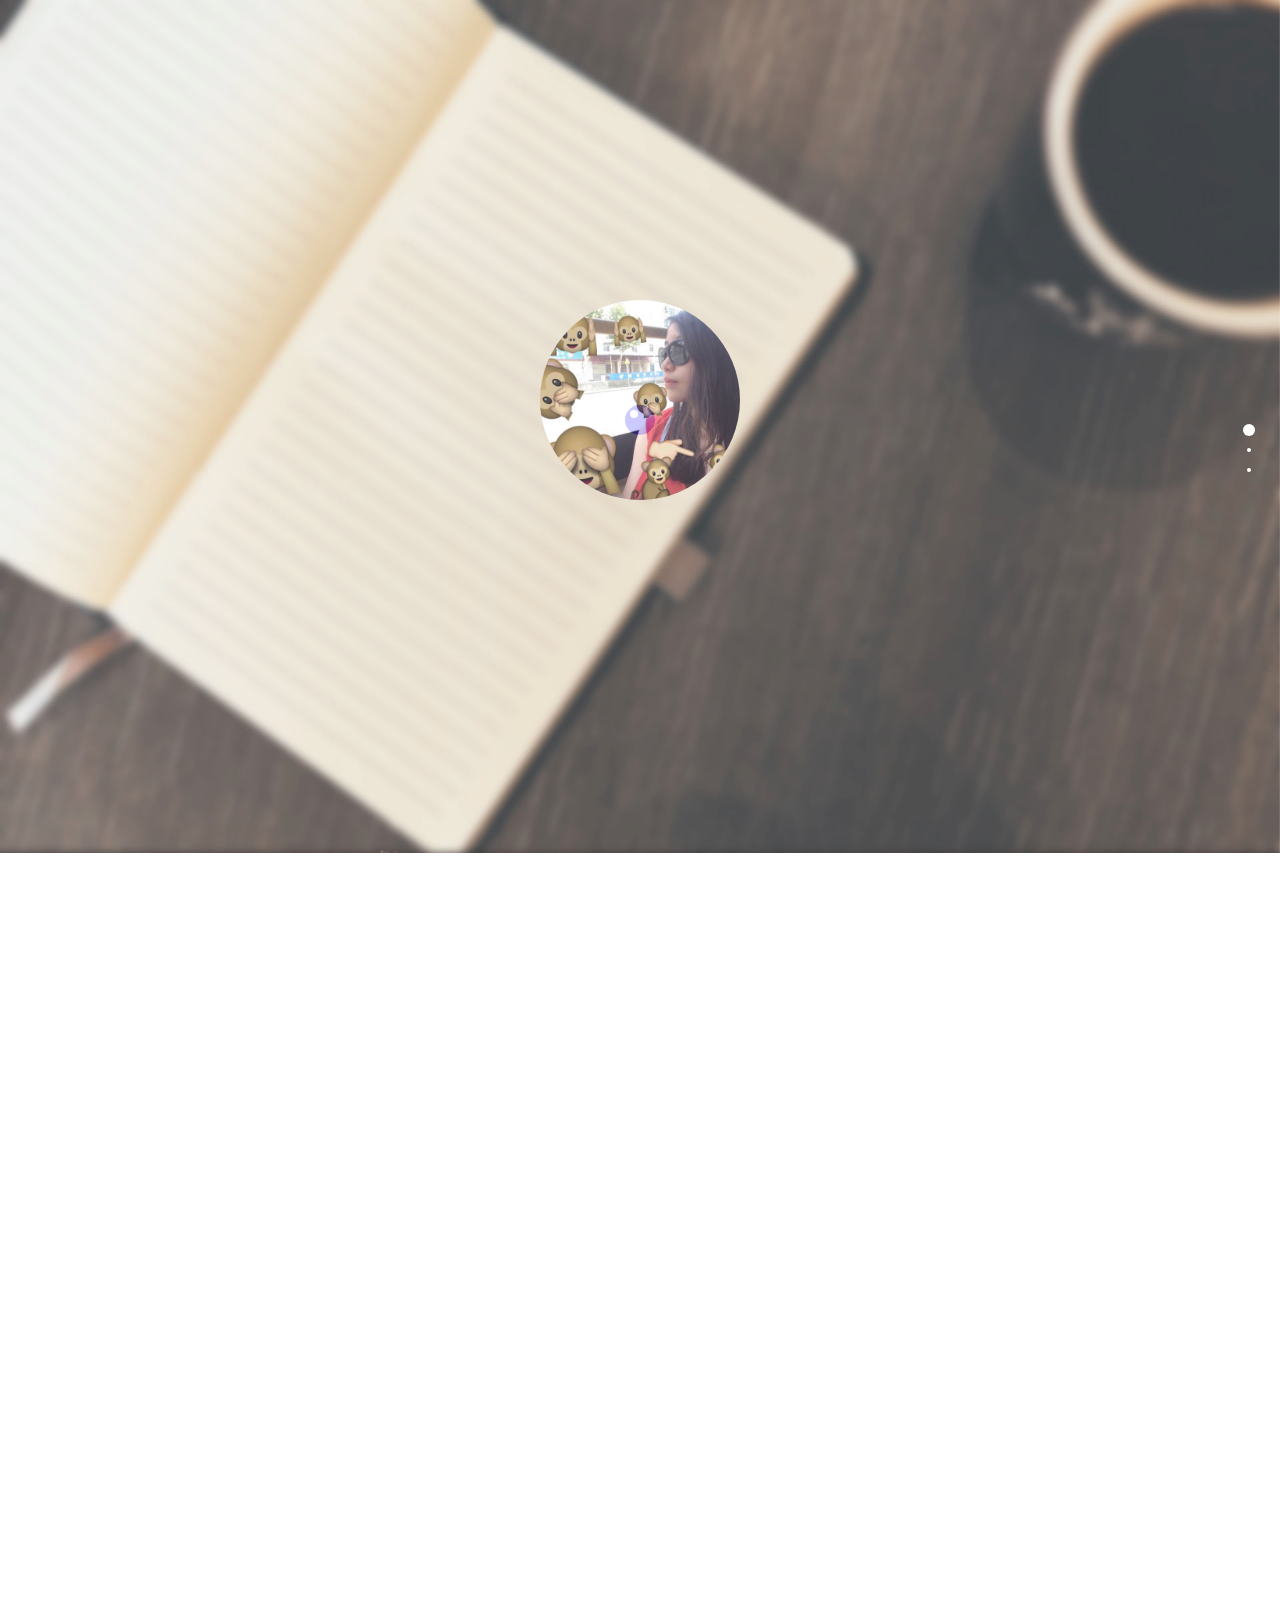
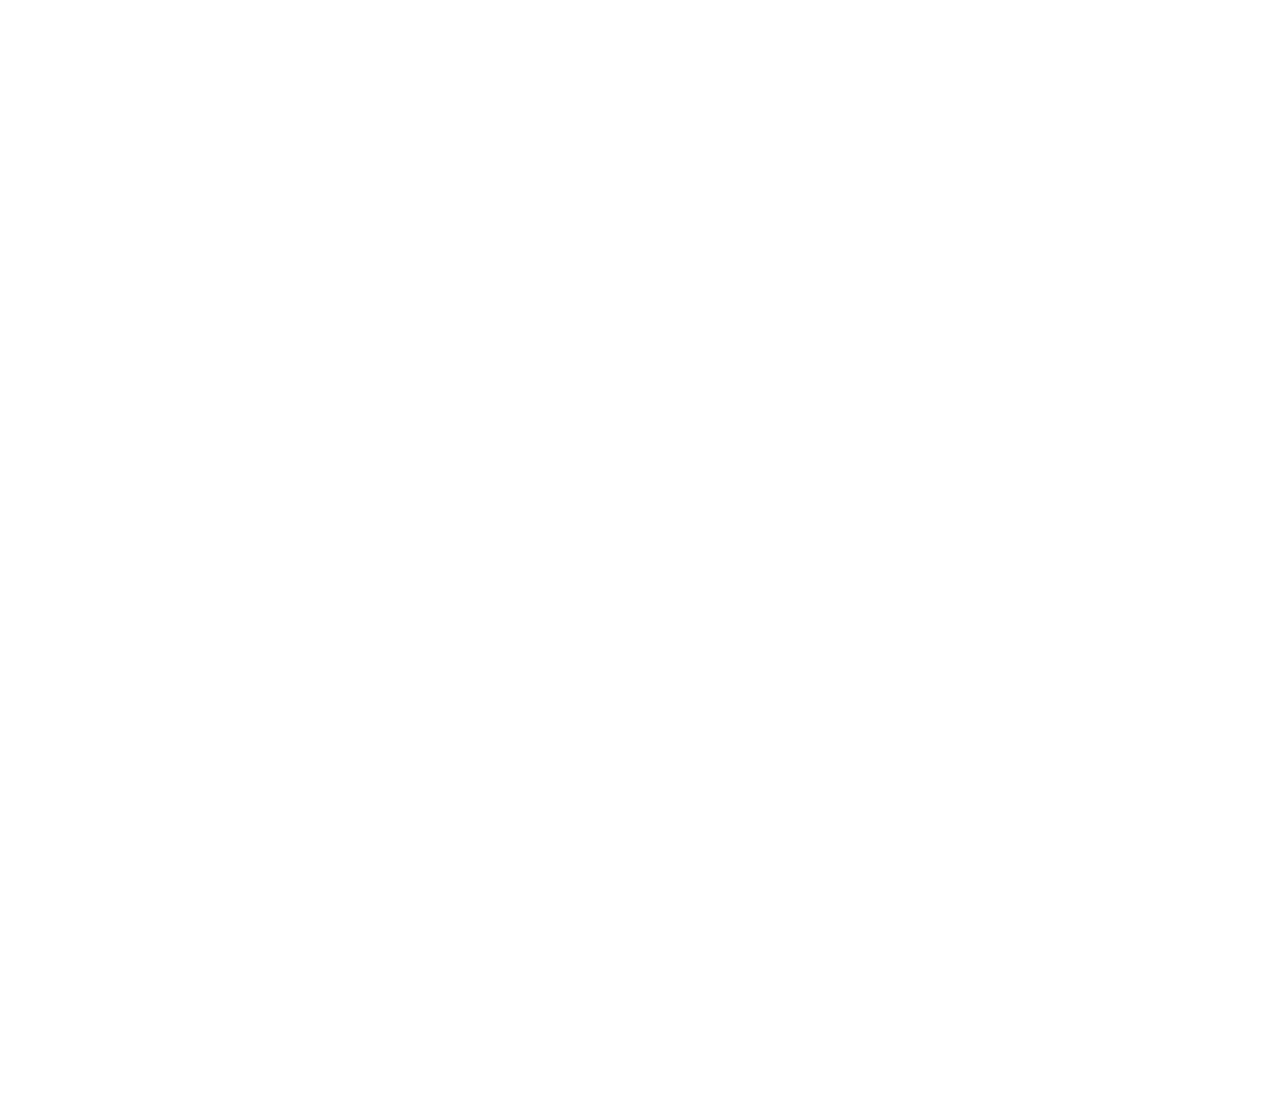
==== commit 158593d9: "portfolio update" ====
--- a/index.html
+++ b/index.html
@@ -173,7 +173,7 @@
                             </div>
                             <div>
                                 <h3>个人简历</h3>
-                                <a href="http://yingbiu.github.io/projects/portfolio/PC/index.html">PC端</a>
+                                <a href="http://yingbiu.github.io/projects/index.html">PC端</a>
                                 <br/>
                                 <a href="http://yingbiu.github.io/projects/portfolio/mobile/index.html">移动端</a>
                             </div>
